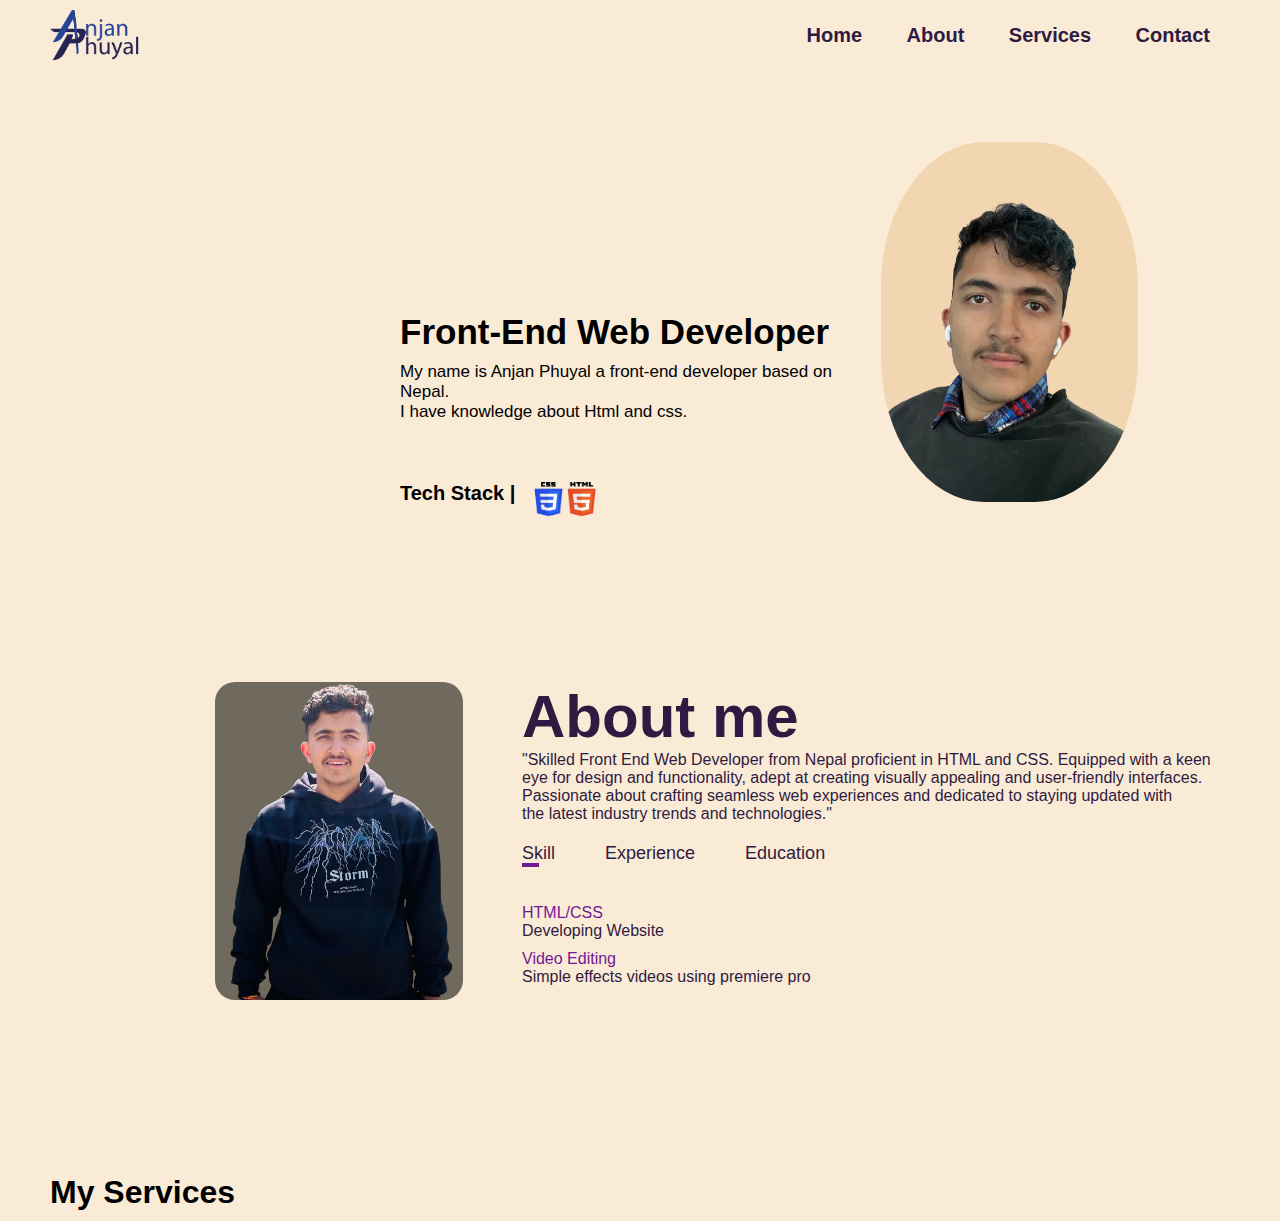
==== Home.html @ 533152ef "anjan slut" ====
<!DOCTYPE html>
<html lang="en">
<head>          
    <meta charset="UTF-8">
    <meta name="viewport" content="width=device-width, initial-scale=1.0">
    <link rel="stylesheet" href="Style.css">
    <title>Anjan Phuyal</title>
</head>
<body>
    <section>
      <div id="header">
         <div class="container">
            <nav>
                <img src="anjan logo imported.png" class="logo">
                <ul><strong>
                    <li><a href="#">Home</a></li>
                    <li><a href="#">About</a></li>
                    <li><a href="#">Services</a></li>
                    <li><a href="#">Contact</a></li>
                    </strong>   
                </ul>
            </nav>
         </div>
      </div>
      <!-- nav bar ends and start homepage----------------------------- -->
<div class="homepage">
    <div class="homepage-text">
        <div id="job-title">
            <Strong >Front-End Web Developer</Strong>
        </div>
        <div id="short-intro">
            My name is Anjan Phuyal a front-end developer based on Nepal. <br>I have knowledge about Html and css.
        </div>
        <div id="bottom">  
            <strong id="techstack">Tech Stack |</strong>
            <div id="htcss"><img src="htcss-home.png" alt="">
            </div>
        </div>

    </div>
    
    <div class="homepage-img"><img src="Anjanhome.png" alt="">
    </div>


</div>
<!-- about me section starts here-------------- -->
<div id="about">
    <div class="container">
        <div class="row">
            <div class="about-col1">
                <img src="anjanabout.png" alt="">
            </div>
            <div class="about-col2">
                <h1 class="sub-title">About me</h1>
                <p>"Skilled Front End Web Developer from Nepal proficient in HTML and CSS. Equipped with a keen <br>eye for design and functionality, adept at creating visually appealing and user-friendly interfaces.<br> Passionate about crafting seamless web experiences and dedicated to staying updated with <br>the latest industry trends and technologies."</p>
                <div class="tab-titles">
                    <p class="tab-links active-link" onclick="opentab('skills')">Skill</p>
                    <p class="tab-links" onclick="opentab('experience')">Experience</p>
                    <p class="tab-links" onclick="opentab('education')">Education</p>
                </div>
                <div class="tab-contents active-tab" id="skills">
                    <ul>
                        <li><span>HTML/CSS</span><br>Developing Website</li>
                        <li><span>Video Editing</span><br>Simple effects videos using premiere pro</li>
                    </ul>
                </div>
                <div class="tab-contents" id="experience">
                    <ul>
                        <li><span>NOT Worked yet</span><br>Developing Projects</li>
                    </ul>
                </div>
                <div class="tab-contents" id="education">
                    <ul>
                        <li><span>2020</span><br>School Level</li>
                        <li><span>2022</span><br>+2 </li>
                        <li><span>2022 till now</span><br>Bachelors of Computer Application</li>
                    </ul>
                </div>
            </div>
        </div>
    </div>
</div>
<!-- ----------------------services page----------------------------------------------- -->
<div id="services">
    <div class="container">
        <h1 class="subtitles">My Services</h1>
        <div class="service-list">   
        </div>
    </div>
</div>
<!-- --------------------javascript for about me page starts------------------- -->
<script>
    var tablinks = document.getElementsByClassName("tab-links");
    var tabcontents = document.getElementsByClassName("tab-contents");
    function opentab(tabname){
        for(tablink of tablinks){
            tablink.classList.remove("active-link");
        }
        for(tabcontent of tabcontents){
            tabcontent.classList.remove("active-tab");
        }
        event.currentTarget.classList.add("active-link");
        document .getElementById(tabname).classList.add("active-tab");
    }
</script>
</body>
</html>
---- Style.css ----
*{
    margin: 0;
    padding: 0;
    font-family: 'poppins',sans-serif;
    box-sizing: border-box;
}
body{
   background-color: antiquewhite;
    color: rgb(0, 0, 0);
    font-family: 'Lucida Sans',  sans-serif;
}
.logo{
    width: 90px;
}
.container{
    padding: 10px 50px;
}
nav{
    display: flex;
    align-items: center;
    justify-content: space-between;
    font-family: 'Lucida Sans',  sans-serif;
}
nav ul li{
    display: inline-block;
    list-style: none;
    margin: 10px 20px;
}
nav ul li a{
    color: rgb(47, 27, 65);
    text-decoration: none;
    font-size: 20px;
    position: relative;
}
nav ul li a::after{
    content:'';
    width: 0%;
    height: 4px;
    background:  rgb(240, 184, 98);
    position: absolute;
    left: 0px;
    bottom: -3px;
    transition: 0.5s;
}
nav ul li a:hover::after{
    width: 100%;
}

 /* Homepage section */
 .homepage{
    display: flex;
}
.homepage-text{
    margin-top: 240px;
    margin-left: 400px;
    
}
.homepage-text #job-title{
    font-size: 35px;
    font-family: 'Lucida Sans',  sans-serif;
}
.homepage-text #short-intro{
font-size: 17px;
margin-top: 10px;
font-family: 'Lucida Sans',  sans-serif;
}
.homepage-text #bottom{
    margin-top: 60px;
    display: flex;
    font-size: 20px;
}
.homepage-text #bottom img{
    margin-left: 15px;
    width: 70px;
    height: 35px;
}
.homepage-img img{
    width: 60%;
    height: 80%;
    border-radius: 40%;
    margin-top: 70px;
    margin-left: 30px;
    background-color: rgb(242, 214, 177);
}
.homepage-img img:hover{
    background-color: rgb(240, 184, 98);
    transition: 1s;
    border-radius: 50%;
}
/* about me css start here------------------------------------- */
#about{
    padding: 150px 0;
    color:  rgb(47, 27, 65);
}
.row{
    display: flex;
    justify-content: space-between;
    flex-wrap: wrap;
}
.about-col1{
flex-basis: 35%;
font-family: 'Lucida Sans',  sans-serif;
}
.about-col1 img{
    width: 60%;
    border-radius:20px ;
    background-color: rgb(112, 105, 94);
    margin-left: 40%;
}
.about-col2{
    flex-basis: 60%;
    margin-right: 0px;
}
.sub-title{
    font-size: 60px;
    font-weight: 600;
}
.tab-titles{
    display: flex;
    margin: 20px 0 40px;
   font-family: 'Gill Sans', sans-serif
}
.tab-links{
    margin-right: 50px;
    font-size: 18px;
    font-weight: 500;
    cursor: pointer;
    position:relative;
}
.tab-links::after{
    content:'';
    width: 0%;
    height: 4px;
    background:  rgb(113, 25, 148);
    position: absolute;
    left: 0px;
    bottom: -3px;
    transition: 0.5s;
}
.tab-links.active-link::after{
    width: 50%;
}
.tab-contents ul li{
    list-style: none;
    margin: 10px 0;
}
.tab-contents ul li span{
    color:rgb(113, 25, 148);
    font-size: 16px;
    font-family: 'Lucida Sans',  sans-serif;
}
.tab-contents{
    display: none;
}
.tab-contents.active-tab{
    display: block;
}
/* ---------services css------------------ */
#services{
    
}
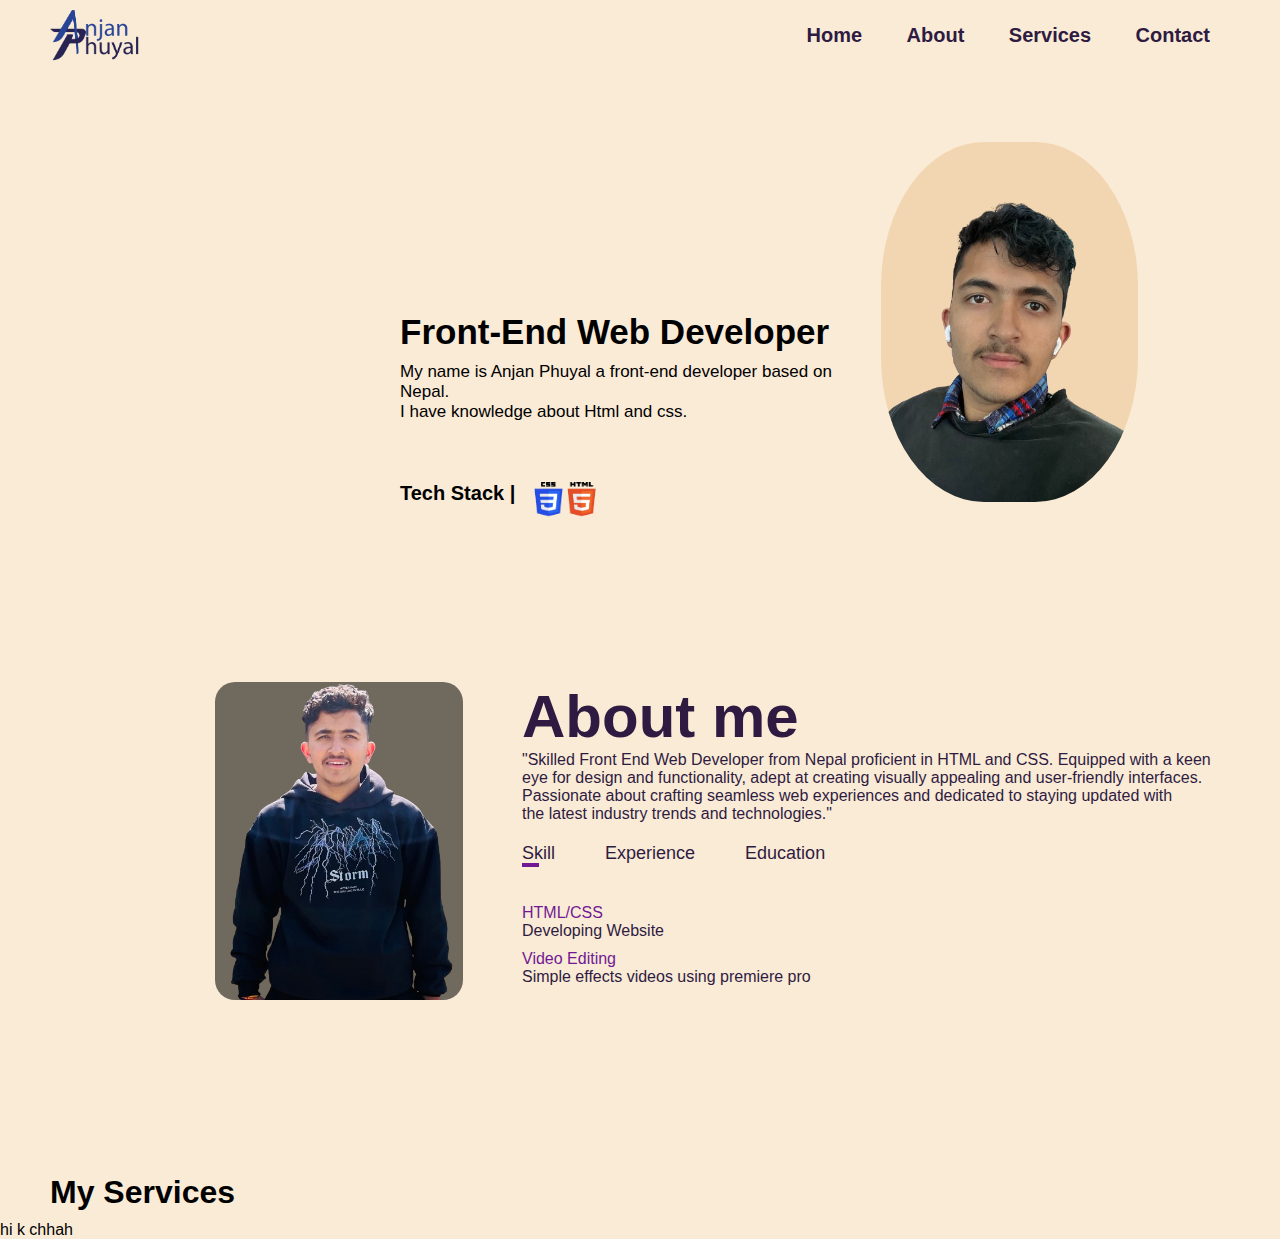
==== commit 431bb175: "git test" ====
--- a/Home.html
+++ b/Home.html
@@ -89,6 +89,7 @@
         </div>
     </div>
 </div>
+<p>hi k chhah</p>
 <!-- --------------------javascript for about me page starts------------------- -->
 <script>
     var tablinks = document.getElementsByClassName("tab-links");
@@ -105,4 +106,4 @@
     }
 </script>
 </body>
-</html>+</html>
